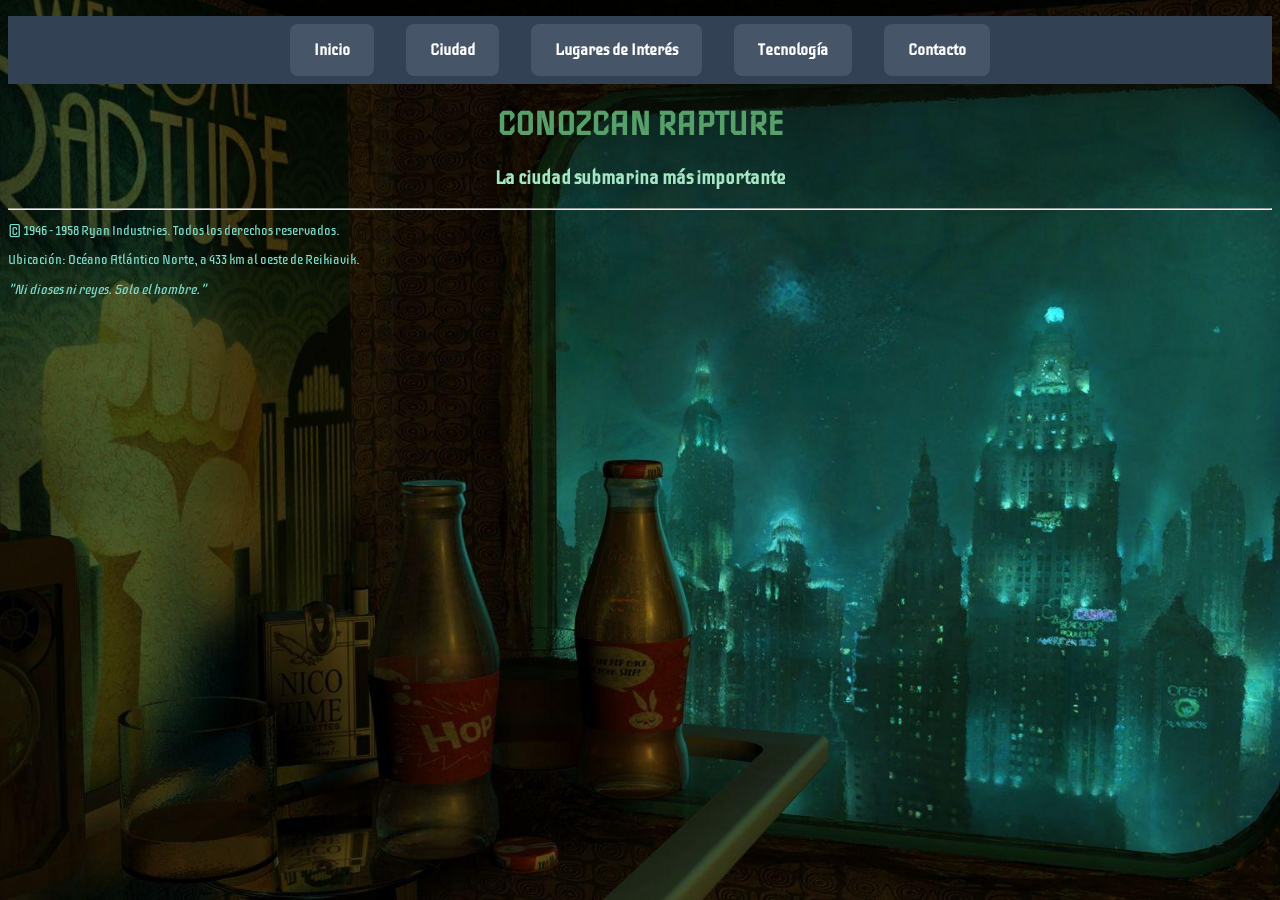
==== index.html @ 3768b772 "Adición de estilos y la carpeta IMG" ====
<!DOCTYPE html>
<html lang="es">
<head>
    <meta charset="UTF-8">
    <meta name="viewport" content="width=device-width, initial-scale=1.0">
    <title>Proyecto Rapture</title>
    <link rel="preconnect" href="https://fonts.googleapis.com">
    <link rel="preconnect" href="https://fonts.gstatic.com" crossorigin>
    <link href="https://fonts.googleapis.com/css2?family=Iceberg&display=swap" rel="stylesheet">
    <link rel="stylesheet" href="CSS/styles.css">
</head>
<body class="index">
    <header>
        <ul class="nav-menu">
            <li><a href="#" class="nav-button">Inicio</a></li>
            <li><a href="ciudad.html" class="nav-button">Ciudad</a></li>
            <li><a href="Lugares.html" class="nav-button">Lugares de Interés</a></li>
            <li><a href="tecnologia.html" class="nav-button">Tecnología</a></li>
            <li><a href="contacto.html" class="nav-button">Contacto</a></li>
        </ul>

        <h1>CONOZCAN RAPTURE</h1>
        <h3>La ciudad submarina más importante</h3>
    </header>

    <hr>

    <footer>
        <small>
        <p>&copy; 1946 - 1958 Ryan Industries. Todos los derechos reservados.</p>
        <p>Ubicación: Océano Atlántico Norte, a 433 km al oeste de Reikiavik.</p>
        <p><em>"Ni dioses ni reyes. Solo el hombre."</em></p>
        </small>
    </footer>
</body>
</html>
---- CSS/styles.css ----
:root{
    --color_primario: #0E312B;
    --color_secundario: #a6eec8;
    --color_acento: #334155;
    --color_texto_1: #58A06A;
    --color_texto_2: #77ca9e;
    --color_texto_3: #A6E7C3;
    --color_texto_4: #80DBCC;
    --fuente:
}

body{
    background-color: var(--color_primario);
    color: var(--color_texto_4);
    font-family: "iceberg";
    font-size: 16px;
}


.index{
    background-image: url('../IMG/Rapture_index_fondo.jpg');
    background-size: cover;
    background-position: center center;
    background-attachment: fixed;
}

h1{
    text-align: center;
    color: var(--color_texto_1);

}

h2{
    text-align: center;
    color: var(--color_texto_2);
}

h3 {
    text-align: center;
    color: var(--color_texto_3);
}

.nav-menu {
    display: flex;
    justify-content: center;
    background-color: var(--color_acento);
    gap: 2rem;
    list-style: none;
    padding: 1.5rem;
}

.nav-button {
    background-color: #475569;
    text-decoration: none;
    padding: 1rem 1.5rem;
    border-radius: 0.5rem;
    font-weight: bold;
    color: white;
}

.nav-button:hover {
    background-color: #546173;
}

.fondo_formulario{
    background-color: var(--color_secundario);
}
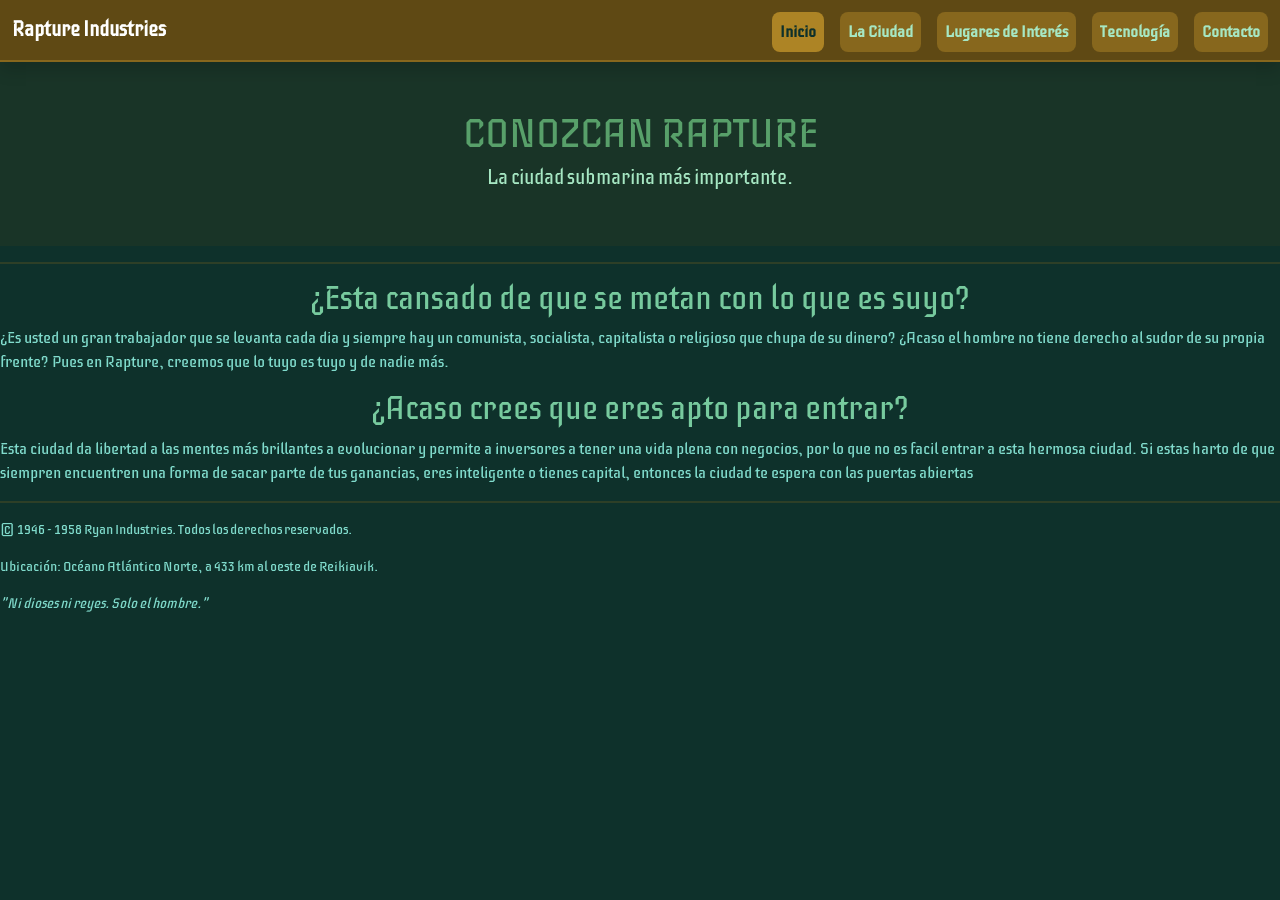
==== commit 45e139dd: "Actualización del Index y footer." ====
--- a/index.html
+++ b/index.html
@@ -1,30 +1,75 @@
 <!DOCTYPE html>
 <html lang="es">
+
 <head>
     <meta charset="UTF-8">
+
     <meta name="viewport" content="width=device-width, initial-scale=1.0">
-    <title>Proyecto Rapture</title>
+
+    <meta name="description"
+        content="Información sobre la tecnología presente en la ciudad submarina de Rapture.">
+
+    <title>Tecnología de Rapture</title>
+    <!-- Google Fonts -->
     <link rel="preconnect" href="https://fonts.googleapis.com">
     <link rel="preconnect" href="https://fonts.gstatic.com" crossorigin>
     <link href="https://fonts.googleapis.com/css2?family=Iceberg&display=swap" rel="stylesheet">
+    <!-- Bootstrap 5 CSS CDN -->
+    <link href="https://cdn.jsdelivr.net/npm/bootstrap@5.3.3/dist/css/bootstrap.min.css" rel="stylesheet" integrity="sha384-QWTKZyjpPEjISv5WaRU9OFeRpok6YctnYmDr5pNlyT2bRjXh0JMhjY6hW+ALEwIH" crossorigin="anonymous">
+    <!-- CSS Propio -->
     <link rel="stylesheet" href="CSS/styles.css">
 </head>
-<body class="index">
-    <header>
-        <ul class="nav-menu">
-            <li><a href="#" class="nav-button">Inicio</a></li>
-            <li><a href="ciudad.html" class="nav-button">Ciudad</a></li>
-            <li><a href="Lugares.html" class="nav-button">Lugares de Interés</a></li>
-            <li><a href="tecnologia.html" class="nav-button">Tecnología</a></li>
-            <li><a href="contacto.html" class="nav-button">Contacto</a></li>
-        </ul>
 
-        <h1>CONOZCAN RAPTURE</h1>
-        <h3>La ciudad submarina más importante</h3>
+<body>
+
+    <!-- ENCABEZADO -->
+
+    <!-- Menú de navegación Navbar de Bootstrap con position: sticky -->
+    <header class="sticky-top">
+        <nav class="navbar navbar-expand-lg navbar-dark shadow">
+            <div class="container-fluid">
+                <a class="navbar-brand fw-bold" href="index.html">Rapture Industries</a>
+                <button class="navbar-toggler" type="button" data-bs-toggle="collapse" data-bs-target="#navbarNav" aria-controls="navbarNav" aria-expanded="false" aria-label="Toggle navigation">
+                    <span class="navbar-toggler-icon"></span>
+                </button>
+                <div class="collapse navbar-collapse justify-content-end mt-1" id="navbarNav">
+                    <ul class="navbar-nav align-items-lg-center gap-3">
+                        <li class="nav-item"><a class="nav-link active" aria-current="page" href="#" >Inicio</a></li>
+                        <li class="nav-item"><a class="nav-link" href="ciudad.html">La Ciudad</a></li>
+                        <li class="nav-item"><a class="nav-link" href="lugares.html">Lugares de Interés</a></li>
+                        <li class="nav-item"><a class="nav-link" href="tecnologia.html">Tecnología</a></li>
+                        <li class="nav-item"><a class="nav-link" href="contacto.html">Contacto</a></li>
+                    </ul>
+                </div>
+            </div>
+        </nav>
+
     </header>
+       <div class="banner-container position-relative text-center py-5">
+        <div class="banner-overlay"></div>
+        <div class="position-relative z-1 container">
+            <h1>CONOZCAN RAPTURE</h1>
+<h3 class="fs-5">La ciudad submarina más importante.</h3>
+            </div>
+    </div>
 
     <hr>
+        
+    <h2>¿Esta cansado de que se metan con lo que es suyo?</h2>
 
+    <p>¿Es usted un gran trabajador que se levanta cada dia y siempre hay un comunista, socialista, capitalista o religioso que chupa de su dinero?
+        ¿Acaso el hombre no tiene derecho al sudor de su propia frente? Pues en Rapture, creemos que lo tuyo es tuyo y de nadie más. 
+    </p>
+
+    
+
+    <h2>¿Acaso crees que eres apto para entrar?</h2>
+    <p>Esta ciudad da libertad a las mentes más brillantes a evolucionar y permite a inversores a tener una vida plena con negocios, por lo que no es facil entrar a esta hermosa ciudad.
+        Si estas harto de que siempren encuentren una forma de sacar parte de tus ganancias, eres inteligente o tienes capital, entonces la ciudad te espera con las puertas abiertas
+    </p>
+
+    <hr>
+    
     <footer>
         <small>
         <p>&copy; 1946 - 1958 Ryan Industries. Todos los derechos reservados.</p>
--- a/CSS/styles.css
+++ b/CSS/styles.css
@@ -1,21 +1,30 @@
+/* ==========================================
+    VARIABLES GLOBALES Y CONFIGURACIÓN BASE
+   ========================================== */
 :root{
     --color_primario: #0E312B;
     --color_secundario: #a6eec8;
-    --color_acento: #334155;
+    --color_terciario: #5F4914;
+    --color_cuaternario: #AD8425;
+    --color_acento: #87671D;
     --color_texto_1: #58A06A;
     --color_texto_2: #77ca9e;
     --color_texto_3: #A6E7C3;
     --color_texto_4: #80DBCC;
-    --fuente:
+    --fuente: "Iceberg", sans-serif;
 }
 
 body{
     background-color: var(--color_primario);
     color: var(--color_texto_4);
-    font-family: "iceberg";
+    font-family: var(--fuente);
     font-size: 16px;
 }
 
+hr {
+    border: none;
+    border-top: 2px solid var(--color_acento);
+}
 
 .index{
     background-image: url('../IMG/Rapture_index_fondo.jpg');
@@ -27,7 +36,6 @@
 h1{
     text-align: center;
     color: var(--color_texto_1);
-
 }
 
 h2{
@@ -40,17 +48,87 @@
     color: var(--color_texto_3);
 }
 
+a {
+    color: var(--color_cuaternario);
+}
+
+.video{
+    display: block;
+    margin: 0 auto;
+    max-width: 50%;
+    height: auto;
+}
+
+/* ==========================================
+            BOOTSTRAP - PERSONALIZACIONES
+   ========================================== */
+.sticky-top {
+    position: sticky;
+    top: 0;
+    z-index: 1020;
+}
+
+.banner-container {
+    position: relative;
+    background-color: var(--color_terciario);
+    overflow: hidden;
+}
+
+.banner-overlay {
+    position: absolute;
+    top: 0;
+    left: 0;
+    width: 100%;
+    height: 100%;
+    background-color: var(--color_primario);
+    opacity: 0.85;
+    z-index: 0;
+}
+
+.card .position-absolute {
+    position: absolute;
+    z-index: 2;
+}
+
+.center{
+    display: flex;
+    justify-content: center;
+    align-items: center;
+}
+
+/* Navbar */
+.navbar {
+    background-color: var(--color_terciario);
+    border-bottom: 2px solid var(--color_acento);
+}
+
+.navbar-nav .nav-link {
+    background-color: var(--color_acento);
+    border-radius: 0.5rem;
+    font-weight: bold;
+    color: var(--color_texto_3);
+    padding: 0.5rem 1rem;
+    transition: background-color 0.3s ease;
+}
+
+.navbar-nav .nav-link:hover, 
+.navbar-nav .nav-link.active {
+    background-color: var(--color_cuaternario);
+    color: var(--color_primario);
+}
+
+/*Nav antiguo*/
 .nav-menu {
     display: flex;
     justify-content: center;
-    background-color: var(--color_acento);
+    background-color: var(--color_terciario);
     gap: 2rem;
     list-style: none;
     padding: 1.5rem;
 }
 
 .nav-button {
-    background-color: #475569;
+    background-color: var(--color_acento);
     text-decoration: none;
     padding: 1rem 1.5rem;
     border-radius: 0.5rem;
@@ -59,9 +137,68 @@
 }
 
 .nav-button:hover {
-    background-color: #546173;
-}
-
-.fondo_formulario{
+    background-color: var(--color_cuaternario);
+}
+
+
+
+/* Tarjetas */
+.card {
+    background-color: var(--color_primario);
+    border: 1px solid var(--color_acento);
+    color: var(--color_texto_4);
+}
+
+.card-title {
+    color: var(--color_texto_2);
+}
+
+.card-img-top{
+    width: auto;
+    height: 30rem;
+}
+
+.imgcarousel{
+    width: auto;
+    height: 50rem;
+}
+
+/* Campos de Formulario */
+.form-control, 
+.form-select {
     background-color: var(--color_secundario);
+    color: var(--color_primario);
+    border: 1px solid var(--color_acento);
+}
+
+.form-control::placeholder {
+    color: var(--color_acento);
+}
+
+/* Botones */
+.btn-primary {
+    background-color: var(--color_acento);
+    border-color: var(--color_acento);
+    color: var(--color_texto_3);
+    font-weight: bold;
+}
+
+.btn-primary:hover {
+    background-color: var(--color_cuaternario);
+    border-color: var(--color_cuaternario);
+    color: var(--color_primario);
+}
+
+/* Alertas */
+.alert-warning {
+    background-color: var(--color_terciario);
+    border-color: var(--color_cuaternario);
+    color: var(--color_texto_3);
+}
+
+/* Badges / Etiquetas */
+.badge {
+    background-color: var(--color_cuaternario);
+    color: var(--color_primario);
+    font-family: var(--fuente);
 }
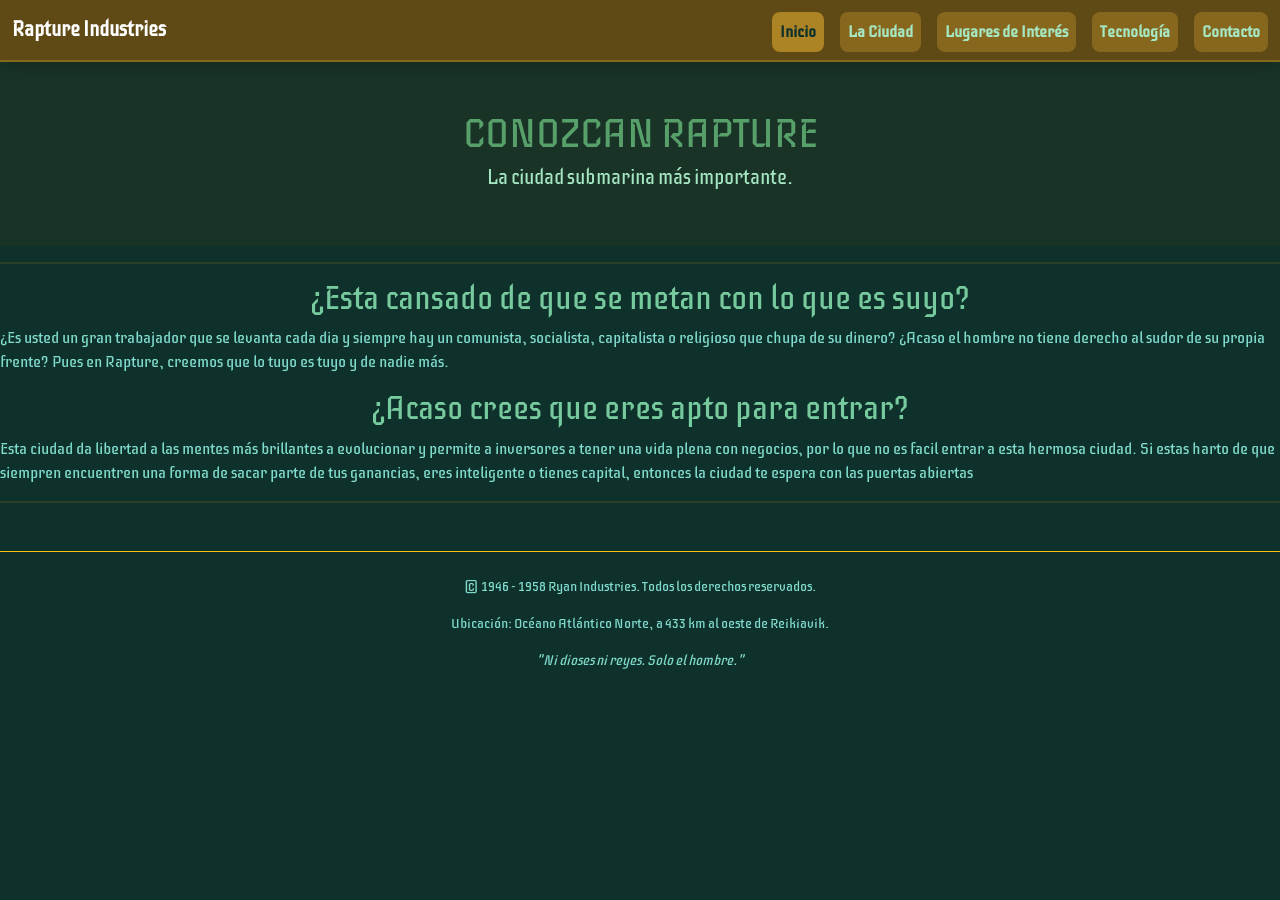
==== commit 9eb8f2dd: "agregar clases al footer" ====
--- a/index.html
+++ b/index.html
@@ -70,7 +70,7 @@
 
     <hr>
     
-    <footer>
+    <footer class="text-center py-4 mt-5 border-top border-warning">
         <small>
         <p>&copy; 1946 - 1958 Ryan Industries. Todos los derechos reservados.</p>
         <p>Ubicación: Océano Atlántico Norte, a 433 km al oeste de Reikiavik.</p>
--- a/CSS/styles.css
+++ b/CSS/styles.css
@@ -117,30 +117,6 @@
     color: var(--color_primario);
 }
 
-/*Nav antiguo*/
-.nav-menu {
-    display: flex;
-    justify-content: center;
-    background-color: var(--color_terciario);
-    gap: 2rem;
-    list-style: none;
-    padding: 1.5rem;
-}
-
-.nav-button {
-    background-color: var(--color_acento);
-    text-decoration: none;
-    padding: 1rem 1.5rem;
-    border-radius: 0.5rem;
-    font-weight: bold;
-    color: white;
-}
-
-.nav-button:hover {
-    background-color: var(--color_cuaternario);
-}
-
-
 
 /* Tarjetas */
 .card {
@@ -189,6 +165,10 @@
     color: var(--color_primario);
 }
 
+.oculto { 
+            display: none; 
+        }
+
 /* Alertas */
 .alert-warning {
     background-color: var(--color_terciario);
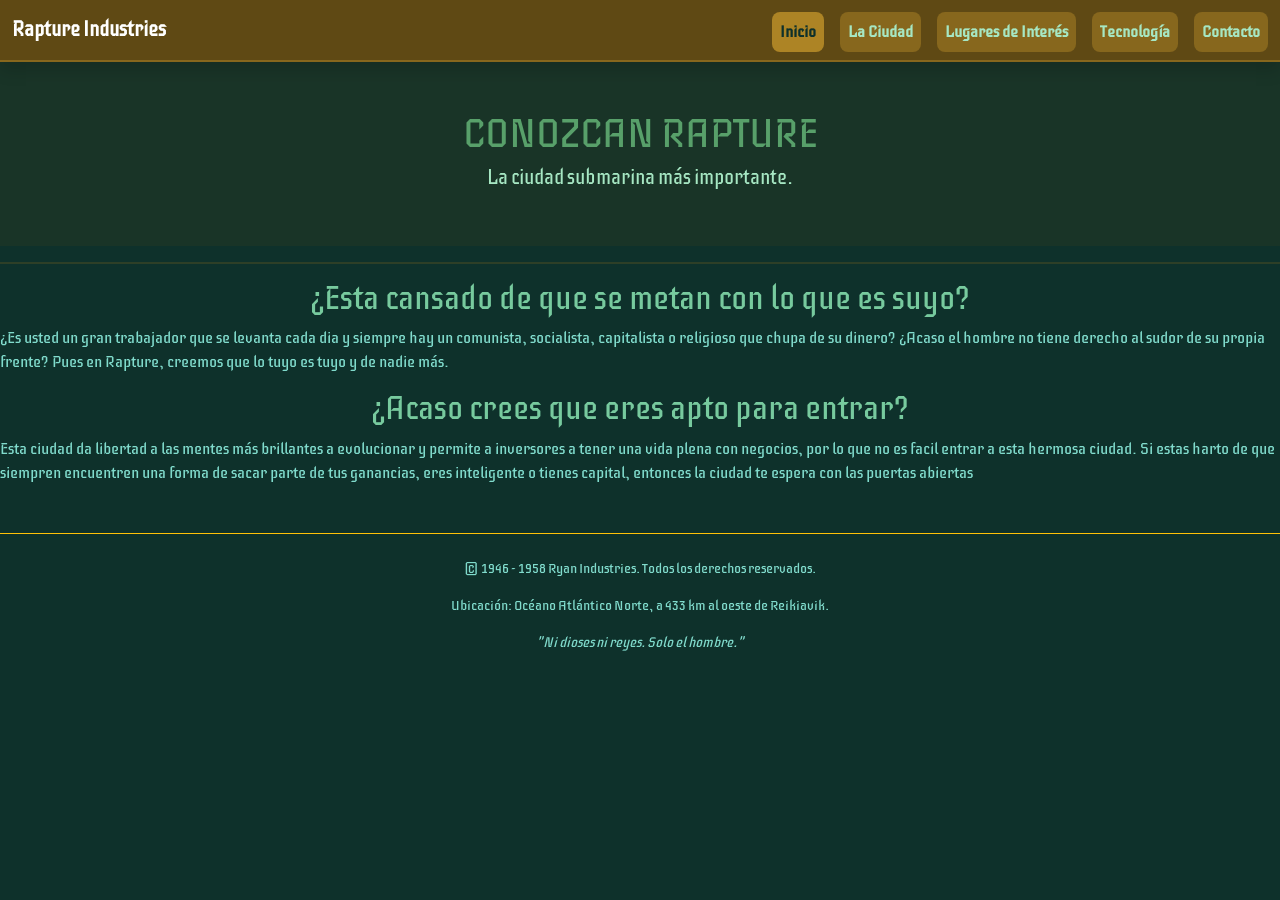
==== commit 618063aa: "Eliminación de hr arriba del footer" ====
--- a/index.html
+++ b/index.html
@@ -68,7 +68,6 @@
         Si estas harto de que siempren encuentren una forma de sacar parte de tus ganancias, eres inteligente o tienes capital, entonces la ciudad te espera con las puertas abiertas
     </p>
 
-    <hr>
     
     <footer class="text-center py-4 mt-5 border-top border-warning">
         <small>
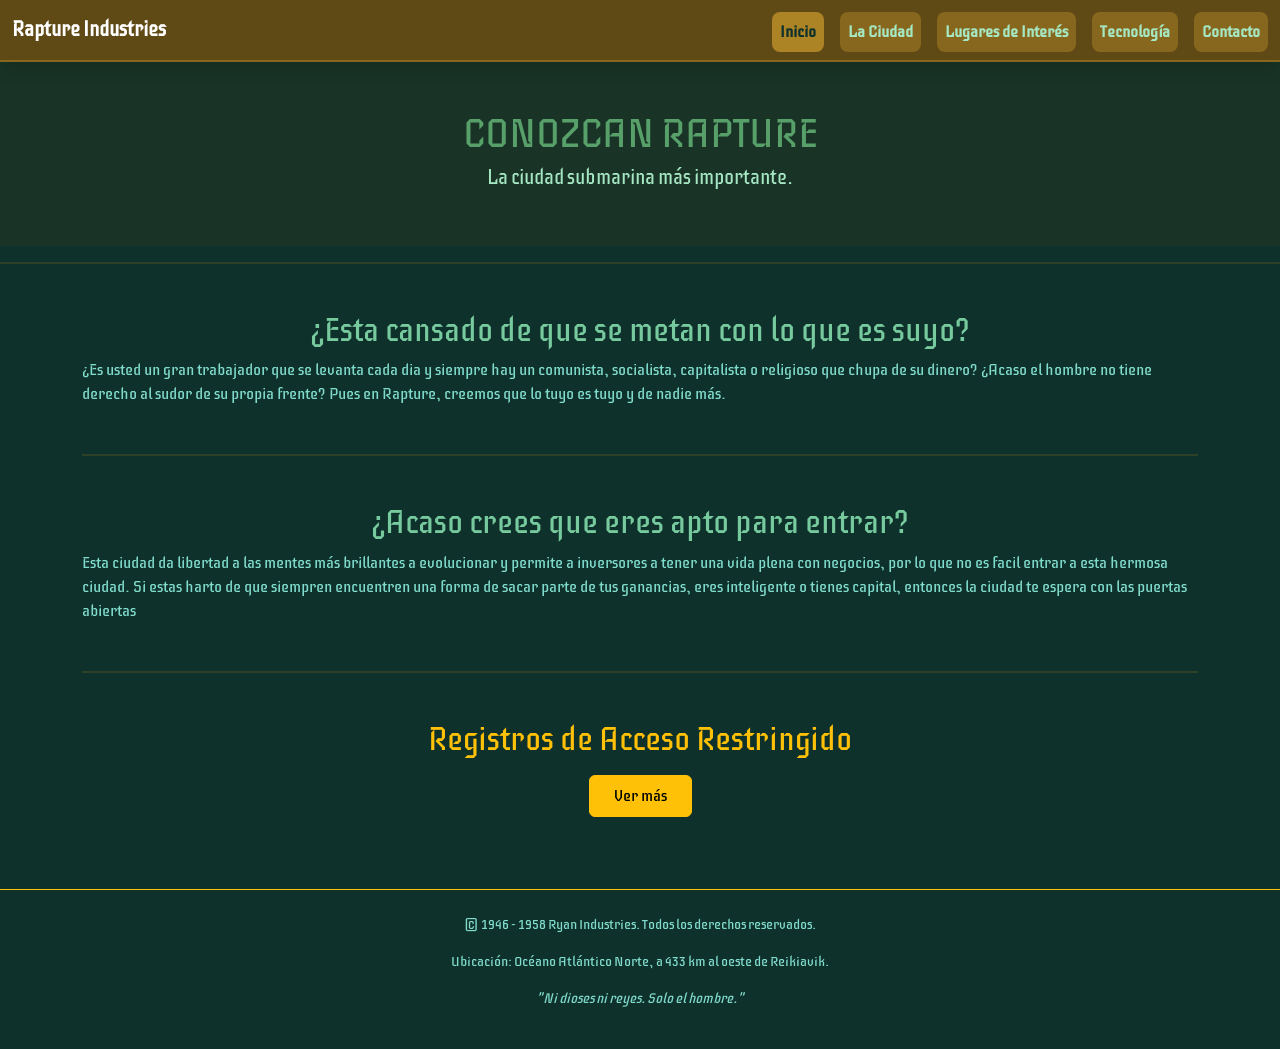
==== commit d67c07e8: "feat: Agrega Bootstrap y JavaScript" ====
--- a/index.html
+++ b/index.html
@@ -45,29 +45,89 @@
         </nav>
 
     </header>
-       <div class="banner-container position-relative text-center py-5">
-        <div class="banner-overlay"></div>
-        <div class="position-relative z-1 container">
+
+    <div class="banner-container position-relative text-center py-5">
+    <div class="banner-overlay"></div>
+    <div class="position-relative z-1 container">
             <h1>CONOZCAN RAPTURE</h1>
-<h3 class="fs-5">La ciudad submarina más importante.</h3>
+            <h3 class="fs-5">La ciudad submarina más importante.</h3>
             </div>
     </div>
 
     <hr>
-        
-    <h2>¿Esta cansado de que se metan con lo que es suyo?</h2>
 
-    <p>¿Es usted un gran trabajador que se levanta cada dia y siempre hay un comunista, socialista, capitalista o religioso que chupa de su dinero?
-        ¿Acaso el hombre no tiene derecho al sudor de su propia frente? Pues en Rapture, creemos que lo tuyo es tuyo y de nadie más. 
-    </p>
+    <main class="container my-5">
+        <h2>¿Esta cansado de que se metan con lo que es suyo?</h2>
 
-    
+        <p>¿Es usted un gran trabajador que se levanta cada dia y siempre hay un comunista, socialista, capitalista o religioso que chupa de su dinero?
+            ¿Acaso el hombre no tiene derecho al sudor de su propia frente? Pues en Rapture, creemos que lo tuyo es tuyo y de nadie más. 
+        </p>
 
-    <h2>¿Acaso crees que eres apto para entrar?</h2>
-    <p>Esta ciudad da libertad a las mentes más brillantes a evolucionar y permite a inversores a tener una vida plena con negocios, por lo que no es facil entrar a esta hermosa ciudad.
-        Si estas harto de que siempren encuentren una forma de sacar parte de tus ganancias, eres inteligente o tienes capital, entonces la ciudad te espera con las puertas abiertas
-    </p>
+        <hr class="my-5">    
 
+        <h2>¿Acaso crees que eres apto para entrar?</h2>
+        <p>Esta ciudad da libertad a las mentes más brillantes a evolucionar y permite a inversores a tener una vida plena con negocios, por lo que no es facil entrar a esta hermosa ciudad.
+            Si estas harto de que siempren encuentren una forma de sacar parte de tus ganancias, eres inteligente o tienes capital, entonces la ciudad te espera con las puertas abiertas
+        </p>
+
+        <hr class="my-5">
+
+        <div class="container my-5 text-center">
+
+            <h2 class="mb-3 text-warning">Registros de Acceso Restringido</h2>
+            <button id="btnVerMas" class="btn btn-warning mb-4 px-4 py-2 font-weight-bold">Ver más</button>
+
+            <!-- Las tarjetas empiezan ocultas -->
+            <div id="contenedorTarjetas" class="row row-cols-1 row-cols-md-2 row-cols-lg-4 g-4 oculto">
+                
+                <!-- La Ciudad -->
+                <div class="col">
+                    <div class="card h-100">
+                        <div class="card-body d-flex flex-column">
+                            <h5 class="card-title text-warning">La Ciudad</h5>
+                            <p class="card-text">Descubre la historia, arquitectura y los secretos detrás de su fundación.</p>
+                            <a href="ciudad.html" class="btn mt-auto btn-outline-warning">Explorar</a>
+                        </div>
+                    </div>
+                </div>
+
+                <!-- Lugares de Interés -->
+                <div class="col">
+                    <div class="card h-100">
+                        <div class="card-body d-flex flex-column">
+                            <h5 class="card-title text-warning">Lugares de Interés</h5>
+                            <p class="card-text">Recorre los puntos emblemáticos y las zonas más destacadas.</p>
+                            <a href="lugares.html" class="btn mt-auto btn-outline-warning">Ver lugares</a>
+                        </div>
+                    </div>
+                </div>
+
+                <!-- Tecnología -->
+                <div class="col">
+                    <div class="card h-100">
+                        <div class="card-body d-flex flex-column">
+                            <h5 class="card-title text-warning">Tecnología</h5>
+                            <p class="card-text">Conoce los avances científicos, inventos y el desarrollo industrial.</p>
+                            <a href="tecnologia.html" class="btn mt-auto btn-outline-warning">Descubrir</a>
+                        </div>
+                    </div>
+                </div>
+
+                <!-- Contacto -->
+                <div class="col">
+                    <div class="card h-100">
+                        <div class="card-body d-flex flex-column">
+                            <h5 class="card-title text-warning">Contacto</h5>
+                            <p class="card-text">Comunícate con nosotros para consultas, información o visitas.</p>
+                            <a href="contacto.html" class="btn mt-auto btn-outline-warning">Contactar</a>
+                        </div>
+                    </div>
+                </div>
+
+            </div>
+        </div>
+
+    </main>
     
     <footer class="text-center py-4 mt-5 border-top border-warning">
         <small>
@@ -76,5 +136,34 @@
         <p><em>"Ni dioses ni reyes. Solo el hombre."</em></p>
         </small>
     </footer>
+
+    
+    <!-- Bootstrap -->
+    <script src="https://cdn.jsdelivr.net/npm/bootstrap@5.3.3/dist/js/bootstrap.bundle.min.js"></script>
+
+    <!-- Script para las tarjetas -->
+    <script>
+        document.addEventListener('DOMContentLoaded', () => {
+            const btnVerMas = document.getElementById('btnVerMas');
+            const contenedorTarjetas = document.getElementById('contenedorTarjetas');
+
+            btnVerMas.addEventListener('click', () => {
+                // Clase "oculto"
+                contenedorTarjetas.classList.toggle('oculto');
+                
+                // Cambia el texto del botón según si está oculto o visible
+                if (contenedorTarjetas.classList.contains('oculto')) {
+                    btnVerMas.textContent = 'Ver más';
+                    btnVerMas.classList.remove('btn-outline-danger');
+                    btnVerMas.classList.add('btn-warning');
+                } else {
+                    btnVerMas.textContent = 'Ocultar';
+                    btnVerMas.classList.remove('btn-warning');
+                    btnVerMas.classList.add('btn-outline-danger');
+                }
+            });
+        });
+    </script>
+
 </body>
 </html>
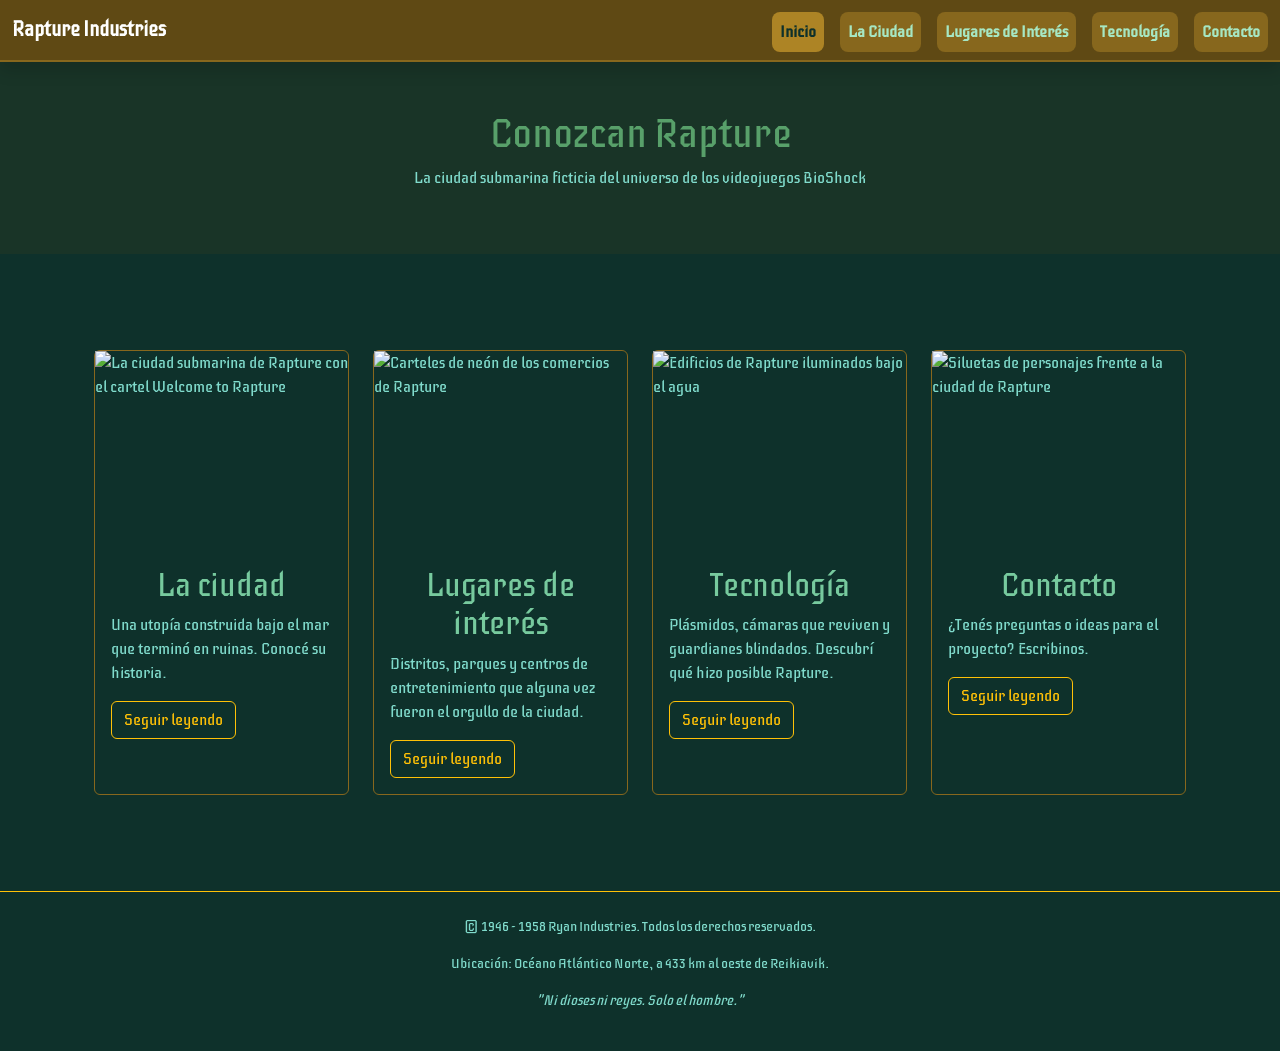
==== commit aecd0e2b: "cambios al index" ====
--- a/index.html
+++ b/index.html
@@ -1,29 +1,18 @@
 <!DOCTYPE html>
 <html lang="es">
-
 <head>
     <meta charset="UTF-8">
-
     <meta name="viewport" content="width=device-width, initial-scale=1.0">
-
-    <meta name="description"
-        content="Información sobre la tecnología presente en la ciudad submarina de Rapture.">
-
-    <title>Tecnología de Rapture</title>
+    <meta name="description" content="Rapture, la ciudad submarina ficticia del universo de BioShock: su historia, sus lugares y su tecnología.">
+    <title>Proyecto Rapture</title>
     <!-- Google Fonts -->
     <link rel="preconnect" href="https://fonts.googleapis.com">
-    <link rel="preconnect" href="https://fonts.gstatic.com" crossorigin>
+    <link rel="preconnect" href="https://fonts.gstatic.com/" crossorigin>
     <link href="https://fonts.googleapis.com/css2?family=Iceberg&display=swap" rel="stylesheet">
-    <!-- Bootstrap 5 CSS CDN -->
-    <link href="https://cdn.jsdelivr.net/npm/bootstrap@5.3.3/dist/css/bootstrap.min.css" rel="stylesheet" integrity="sha384-QWTKZyjpPEjISv5WaRU9OFeRpok6YctnYmDr5pNlyT2bRjXh0JMhjY6hW+ALEwIH" crossorigin="anonymous">
-    <!-- CSS Propio -->
+    <link href="https://cdn.jsdelivr.net/npm/bootstrap@5.3.3/dist/css/bootstrap.min.css" rel="stylesheet">
     <link rel="stylesheet" href="CSS/styles.css">
 </head>
-
 <body>
-
-    <!-- ENCABEZADO -->
-
     <!-- Menú de navegación Navbar de Bootstrap con position: sticky -->
     <header class="sticky-top">
         <nav class="navbar navbar-expand-lg navbar-dark shadow">
@@ -49,86 +38,67 @@
     <div class="banner-container position-relative text-center py-5">
     <div class="banner-overlay"></div>
     <div class="position-relative z-1 container">
-            <h1>CONOZCAN RAPTURE</h1>
-            <h3 class="fs-5">La ciudad submarina más importante.</h3>
-            </div>
+        <h1>Conozcan Rapture</h1>
+        <p class="subtitulo">La ciudad submarina ficticia del universo de los videojuegos BioShock</p>
+    </div>
+    
+
     </div>
 
-    <hr>
+    <main class="container my-5">
+        <section class="container py-5" id="tarjetas">
+            <div class="row">
 
-    <main class="container my-5">
-        <h2>¿Esta cansado de que se metan con lo que es suyo?</h2>
-
-        <p>¿Es usted un gran trabajador que se levanta cada dia y siempre hay un comunista, socialista, capitalista o religioso que chupa de su dinero?
-            ¿Acaso el hombre no tiene derecho al sudor de su propia frente? Pues en Rapture, creemos que lo tuyo es tuyo y de nadie más. 
-        </p>
-
-        <hr class="my-5">    
-
-        <h2>¿Acaso crees que eres apto para entrar?</h2>
-        <p>Esta ciudad da libertad a las mentes más brillantes a evolucionar y permite a inversores a tener una vida plena con negocios, por lo que no es facil entrar a esta hermosa ciudad.
-            Si estas harto de que siempren encuentren una forma de sacar parte de tus ganancias, eres inteligente o tienes capital, entonces la ciudad te espera con las puertas abiertas
-        </p>
-
-        <hr class="my-5">
-
-        <div class="container my-5 text-center">
-
-            <h2 class="mb-3 text-warning">Registros de Acceso Restringido</h2>
-            <button id="btnVerMas" class="btn btn-warning mb-4 px-4 py-2 font-weight-bold">Ver más</button>
-
-            <!-- Las tarjetas empiezan ocultas -->
-            <div id="contenedorTarjetas" class="row row-cols-1 row-cols-md-2 row-cols-lg-4 g-4 oculto">
-                
-                <!-- La Ciudad -->
-                <div class="col">
+                <div class="col-12 col-md-6 col-lg-3">
                     <div class="card h-100">
-                        <div class="card-body d-flex flex-column">
-                            <h5 class="card-title text-warning">La Ciudad</h5>
-                            <p class="card-text">Descubre la historia, arquitectura y los secretos detrás de su fundación.</p>
-                            <a href="ciudad.html" class="btn mt-auto btn-outline-warning">Explorar</a>
+                        <img src="img/ciudad.jpg" class="card-img-index" alt="La ciudad submarina de Rapture con el cartel Welcome to Rapture">
+                        <div class="card-body">
+                            <h2 class="card-title">La ciudad</h2>
+                            <p class="card-text">Una utopía construida bajo el mar que terminó en ruinas. Conocé su historia.</p>
+                            <button type="button" class="btn btn-outline-warning">Seguir leyendo</button>
                         </div>
                     </div>
                 </div>
 
-                <!-- Lugares de Interés -->
-                <div class="col">
+                <div class="col-12 col-md-6 col-lg-3">
                     <div class="card h-100">
-                        <div class="card-body d-flex flex-column">
-                            <h5 class="card-title text-warning">Lugares de Interés</h5>
-                            <p class="card-text">Recorre los puntos emblemáticos y las zonas más destacadas.</p>
-                            <a href="lugares.html" class="btn mt-auto btn-outline-warning">Ver lugares</a>
+                        <img src="img/lugares.jpg" class="card-img-index" alt="Carteles de neón de los comercios de Rapture">
+                        <div class="card-body">
+                            <h2 class="card-title">Lugares de interés</h2>
+                            <p class="card-text">Distritos, parques y centros de entretenimiento que alguna vez fueron el orgullo de la ciudad.</p>
+                            <button type="button" class="btn btn-outline-warning">Seguir leyendo</button>
                         </div>
                     </div>
                 </div>
 
-                <!-- Tecnología -->
-                <div class="col">
+                <div class="col-12 col-md-6 col-lg-3">
                     <div class="card h-100">
-                        <div class="card-body d-flex flex-column">
-                            <h5 class="card-title text-warning">Tecnología</h5>
-                            <p class="card-text">Conoce los avances científicos, inventos y el desarrollo industrial.</p>
-                            <a href="tecnologia.html" class="btn mt-auto btn-outline-warning">Descubrir</a>
+                        <img src="img/tecnologia.jpg" class="card-img-index" alt="Edificios de Rapture iluminados bajo el agua">
+                        <div class="card-body">
+                            <h2 class="card-title">Tecnología</h2>
+                            <p class="card-text">Plásmidos, cámaras que reviven y guardianes blindados. Descubrí qué hizo posible Rapture.</p>
+                            <button type="button" class="btn btn-outline-warning">Seguir leyendo</button>
                         </div>
                     </div>
                 </div>
 
-                <!-- Contacto -->
-                <div class="col">
+                <div class="col-12 col-md-6 col-lg-3">
                     <div class="card h-100">
-                        <div class="card-body d-flex flex-column">
-                            <h5 class="card-title text-warning">Contacto</h5>
-                            <p class="card-text">Comunícate con nosotros para consultas, información o visitas.</p>
-                            <a href="contacto.html" class="btn mt-auto btn-outline-warning">Contactar</a>
+                        <img src="img/contacto.jpg" class="card-img-index" alt="Siluetas de personajes frente a la ciudad de Rapture">
+                        <div class="card-body">
+                            <h2 class="card-title">Contacto</h2>
+                            <p class="card-text">¿Tenés preguntas o ideas para el proyecto? Escribinos.</p>
+                            <button type="button" class="btn btn-outline-warning">Seguir leyendo</button>
                         </div>
                     </div>
                 </div>
 
             </div>
-        </div>
+        </section>
 
+        
     </main>
-    
+
     <footer class="text-center py-4 mt-5 border-top border-warning">
         <small>
         <p>&copy; 1946 - 1958 Ryan Industries. Todos los derechos reservados.</p>
@@ -137,33 +107,6 @@
         </small>
     </footer>
 
-    
-    <!-- Bootstrap -->
     <script src="https://cdn.jsdelivr.net/npm/bootstrap@5.3.3/dist/js/bootstrap.bundle.min.js"></script>
-
-    <!-- Script para las tarjetas -->
-    <script>
-        document.addEventListener('DOMContentLoaded', () => {
-            const btnVerMas = document.getElementById('btnVerMas');
-            const contenedorTarjetas = document.getElementById('contenedorTarjetas');
-
-            btnVerMas.addEventListener('click', () => {
-                // Clase "oculto"
-                contenedorTarjetas.classList.toggle('oculto');
-                
-                // Cambia el texto del botón según si está oculto o visible
-                if (contenedorTarjetas.classList.contains('oculto')) {
-                    btnVerMas.textContent = 'Ver más';
-                    btnVerMas.classList.remove('btn-outline-danger');
-                    btnVerMas.classList.add('btn-warning');
-                } else {
-                    btnVerMas.textContent = 'Ocultar';
-                    btnVerMas.classList.remove('btn-warning');
-                    btnVerMas.classList.add('btn-outline-danger');
-                }
-            });
-        });
-    </script>
-
 </body>
-</html>
+</html>
--- a/CSS/styles.css
+++ b/CSS/styles.css
@@ -134,6 +134,11 @@
     height: 30rem;
 }
 
+.card-img-index {
+    height: 200px;
+    object-fit: cover;
+}
+
 .imgcarousel{
     width: auto;
     height: 50rem;
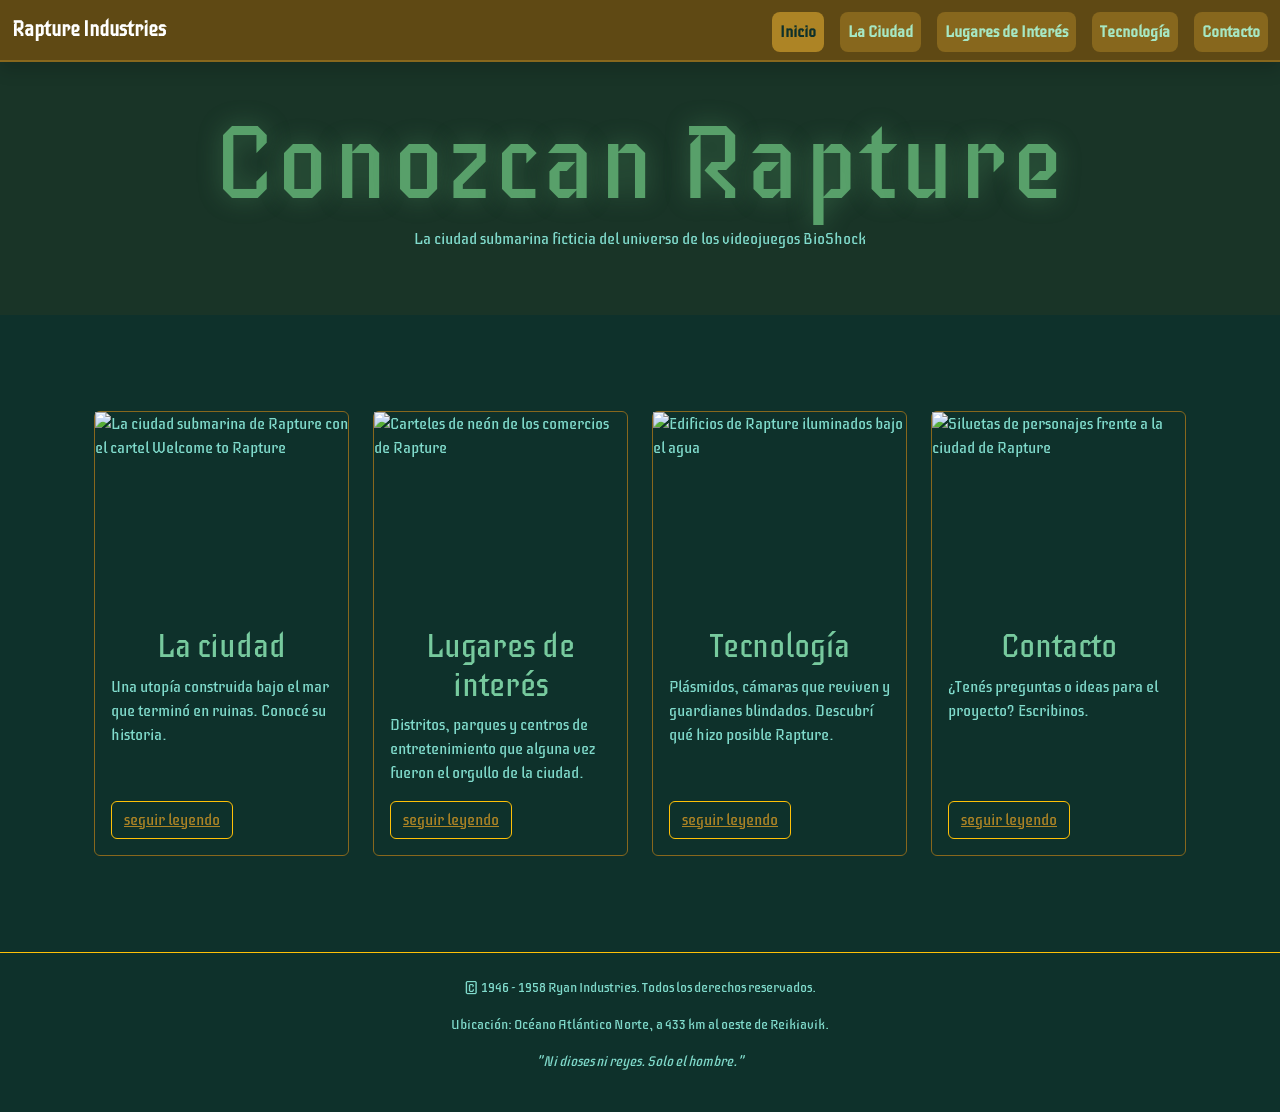
==== commit 3a674c52: "Adición del JS y clases al style" ====
--- a/index.html
+++ b/index.html
@@ -52,10 +52,10 @@
                 <div class="col-12 col-md-6 col-lg-3">
                     <div class="card h-100">
                         <img src="img/ciudad.jpg" class="card-img-index" alt="La ciudad submarina de Rapture con el cartel Welcome to Rapture">
-                        <div class="card-body">
+                        <div class="card-body d-flex flex-column">
                             <h2 class="card-title">La ciudad</h2>
                             <p class="card-text">Una utopía construida bajo el mar que terminó en ruinas. Conocé su historia.</p>
-                            <button type="button" class="btn btn-outline-warning">Seguir leyendo</button>
+                            <button type="button" class="btn btn-outline-warning mt-auto align-self-start"><a href="ciudad.html">seguir leyendo</a></button>
                         </div>
                     </div>
                 </div>
@@ -63,10 +63,10 @@
                 <div class="col-12 col-md-6 col-lg-3">
                     <div class="card h-100">
                         <img src="img/lugares.jpg" class="card-img-index" alt="Carteles de neón de los comercios de Rapture">
-                        <div class="card-body">
+                        <div class="card-body d-flex flex-column">
                             <h2 class="card-title">Lugares de interés</h2>
                             <p class="card-text">Distritos, parques y centros de entretenimiento que alguna vez fueron el orgullo de la ciudad.</p>
-                            <button type="button" class="btn btn-outline-warning">Seguir leyendo</button>
+                            <button type="button" class="btn btn-outline-warning mt-auto align-self-start"><a href="lugares.html">seguir leyendo</a></button>
                         </div>
                     </div>
                 </div>
@@ -74,10 +74,10 @@
                 <div class="col-12 col-md-6 col-lg-3">
                     <div class="card h-100">
                         <img src="img/tecnologia.jpg" class="card-img-index" alt="Edificios de Rapture iluminados bajo el agua">
-                        <div class="card-body">
+                        <div class="card-body d-flex flex-column">
                             <h2 class="card-title">Tecnología</h2>
                             <p class="card-text">Plásmidos, cámaras que reviven y guardianes blindados. Descubrí qué hizo posible Rapture.</p>
-                            <button type="button" class="btn btn-outline-warning">Seguir leyendo</button>
+                            <button type="button" class="btn btn-outline-warning mt-auto align-self-start"><a href="tecnologia.html">seguir leyendo</a></button>
                         </div>
                     </div>
                 </div>
@@ -85,10 +85,10 @@
                 <div class="col-12 col-md-6 col-lg-3">
                     <div class="card h-100">
                         <img src="img/contacto.jpg" class="card-img-index" alt="Siluetas de personajes frente a la ciudad de Rapture">
-                        <div class="card-body">
+                        <div class="card-body d-flex flex-column">
                             <h2 class="card-title">Contacto</h2>
                             <p class="card-text">¿Tenés preguntas o ideas para el proyecto? Escribinos.</p>
-                            <button type="button" class="btn btn-outline-warning">Seguir leyendo</button>
+                            <button type="button" class="btn btn-outline-warning mt-auto align-self-start"><a href="contacto.html">seguir leyendo</a></button>
                         </div>
                     </div>
                 </div>
@@ -108,5 +108,71 @@
     </footer>
 
     <script src="https://cdn.jsdelivr.net/npm/bootstrap@5.3.3/dist/js/bootstrap.bundle.min.js"></script>
+
+    <!-- JavaScript: hace aparecer las tarjetas al llegar a ellas -->
+    <script>
+        const columnas = document.querySelectorAll('#tarjetas .row > div');
+
+        columnas.forEach((columna) => {
+            columna.classList.add('aparece');
+        });
+
+        const observador = new IntersectionObserver((entradas) => {
+            entradas
+                .filter((entrada) => entrada.isIntersecting)
+                .forEach((entrada, n) => {
+                    entrada.target.style.transitionDelay = (n * 120) + 'ms';
+                    entrada.target.classList.add('en-vista');
+                    observador.unobserve(entrada.target);
+                });
+        }, { threshold: 0.15 });
+
+        columnas.forEach((columna) => observador.observe(columna));
+    </script>
+
+    <!-- JavaScript: efecto de letras en los títulos -->
+    <script>
+        (() => {
+            function dividirLetras(elemento) {
+                const texto = elemento.textContent.trim();
+                elemento.setAttribute('aria-label', texto);
+                elemento.textContent = '';
+
+                let n = 0;
+                const palabras = texto.split(' ');
+
+                palabras.forEach((palabra, i) => {
+                    const contenedor = document.createElement('span');
+                    contenedor.className = 'palabra';
+                    contenedor.setAttribute('aria-hidden', 'true');
+
+                    palabra.split('').forEach((letra) => {
+                        const span = document.createElement('span');
+                        span.className = 'letra';
+                        span.textContent = letra;
+                        span.style.setProperty('--i', n);
+                        n++;
+                        contenedor.appendChild(span);
+                    });
+
+                    elemento.appendChild(contenedor);
+
+                    if (i < palabras.length - 1) {
+                        elemento.appendChild(document.createTextNode(' '));
+                    }
+                });
+            }
+
+            const titulo = document.querySelector('.banner-container h1');
+            const titulosTarjetas = document.querySelectorAll('#tarjetas .card-title');
+
+            if (titulo) {
+                dividirLetras(titulo);
+                setTimeout(() => titulo.classList.add('letras-visibles'), 300);
+            }
+
+            titulosTarjetas.forEach(dividirLetras);
+        })();
+    </script>
 </body>
 </html>
--- a/CSS/styles.css
+++ b/CSS/styles.css
@@ -186,4 +186,71 @@
     background-color: var(--color_cuaternario);
     color: var(--color_primario);
     font-family: var(--fuente);
+}
+
+/*  EFECTO DE APARICIÓN (index) */
+.aparece {
+    opacity: 0;
+    transform: translateY(80px);
+    transition: opacity 1s ease, transform 1s ease;
+}
+
+.aparece.en-vista {
+    opacity: 1;
+    transform: none;
+}
+
+@media (prefers-reduced-motion: reduce) {
+    .aparece {
+        opacity: 1;
+        transform: none;
+        transition: none;
+    }
+}
+
+/* ==========================================
+        TÍTULOS CON EFECTO DE LETRAS
+   ========================================== */
+.banner-container h1 {
+    font-size: clamp(3rem, 10vw, 6.5rem);
+    line-height: 1.05;
+    letter-spacing: 0.04em;
+    text-shadow: 0 0 24px rgba(88, 160, 106, 0.45);
+}
+
+.palabra {
+    display: inline-block;
+    white-space: nowrap;
+}
+
+.letra {
+    display: inline-block;
+    opacity: 0;
+    transform: translateY(0.6em);
+    transition: opacity 0.5s ease, transform 0.5s ease, color 0.3s ease;
+    transition-delay: calc(var(--i) * 45ms);
+}
+
+.letras-visibles .letra,
+.en-vista .letra {
+    opacity: 1;
+    transform: none;
+}
+
+.card-title .letra {
+    transition-delay: calc(300ms + var(--i) * 40ms);
+}
+
+.banner-container h1 .letra:hover {
+    color: var(--color_texto_3);
+    transform: translateY(-8px);
+    transition-delay: 0s;
+}
+
+@media (prefers-reduced-motion: reduce) {
+    .letra {
+        opacity: 1;
+        transform: none;
+        transition: none;
+    }
 }
